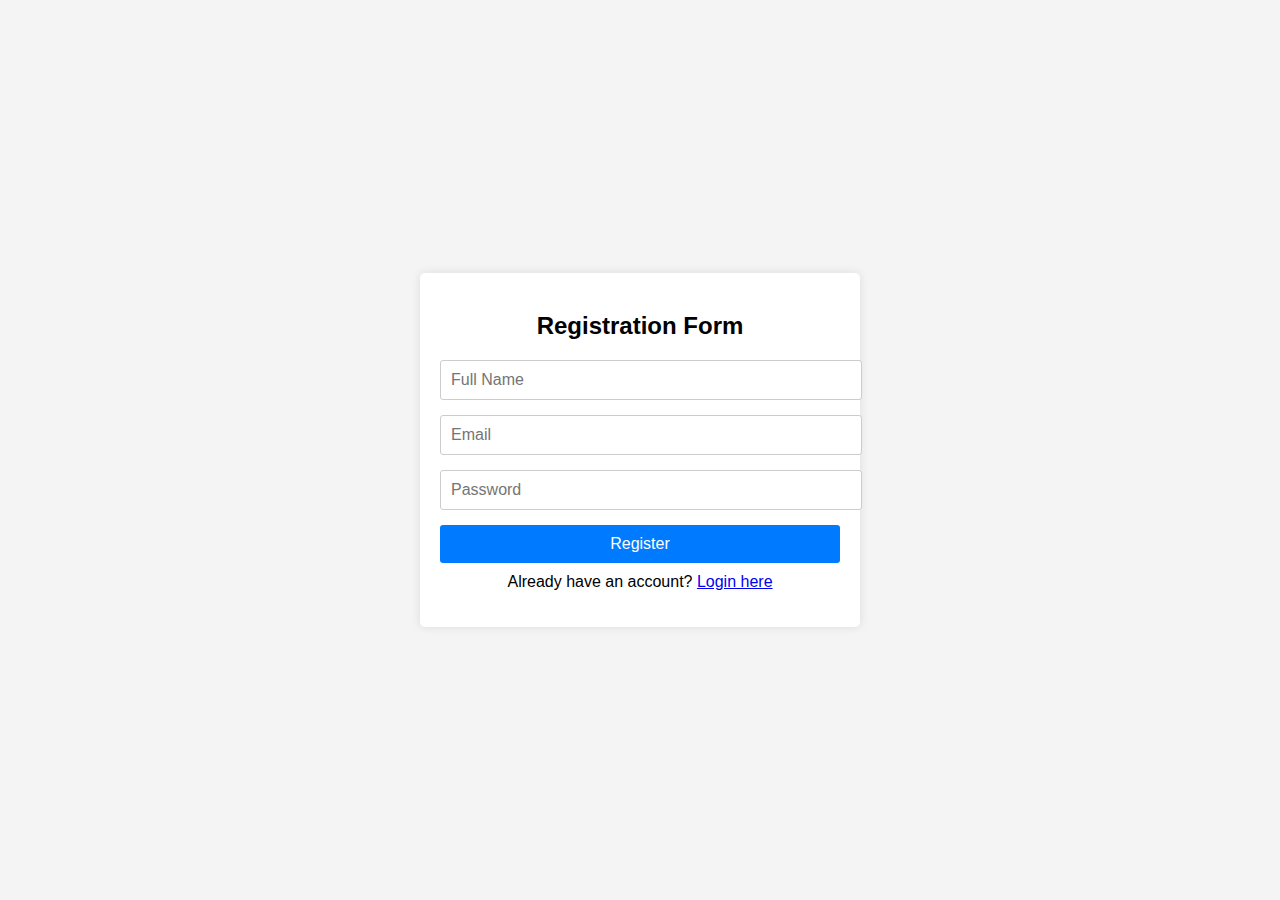
==== registration from.html @ 26417b8e "FORM" ====
<!DOCTYPE html>
<html lang="en">
<head>
<meta charset="UTF-8">
<meta name="viewport" content="width=device-width, initial-scale=1.0">
<title>Registration Form</title>
<style>
  body {
    font-family: Arial, sans-serif;
    background-color: #f4f4f4;
    margin: 0;
    padding: 0;
    display: flex;
    justify-content: center;
    align-items: center;
    height: 100vh;
  }

  .registration-form {
    background-color: #fff;
    padding: 20px;
    border-radius: 5px;
    box-shadow: 0px 0px 10px rgba(0, 0, 0, 0.1);
    width: 400px;
  }

  .registration-form h2 {
    margin-bottom: 20px;
    text-align: center;
  }

  .registration-form input[type="text"],
  .registration-form input[type="email"],
  .registration-form input[type="password"] {
    width: 100%;
    padding: 10px;
    margin-bottom: 15px;
    border: 1px solid #ccc;
    border-radius: 3px;
    font-size: 16px;
  }

  .registration-form button {
    display: block;
    width: 100%;
    padding: 10px;
    background-color: #007bff;
    color: #fff;
    border: none;
    border-radius: 3px;
    font-size: 16px;
    cursor: pointer;
  }

  .registration-form button:hover {
    background-color: #0056b3;
  }

  .registration-form p {
    text-align: center;
    margin-top: 10px;
  }
</style>
</head>
<body>
  <div class="registration-form">
    <h2>Registration Form</h2>
    <form>
      <input type="text" placeholder="Full Name" required>
      <input type="email" placeholder="Email" required>
      <input type="password" placeholder="Password" required>
      <button type="submit">Register</button>
    </form>
    <p>Already have an account? <a href="#">Login here</a></p>
  </div>
</body>
</html>
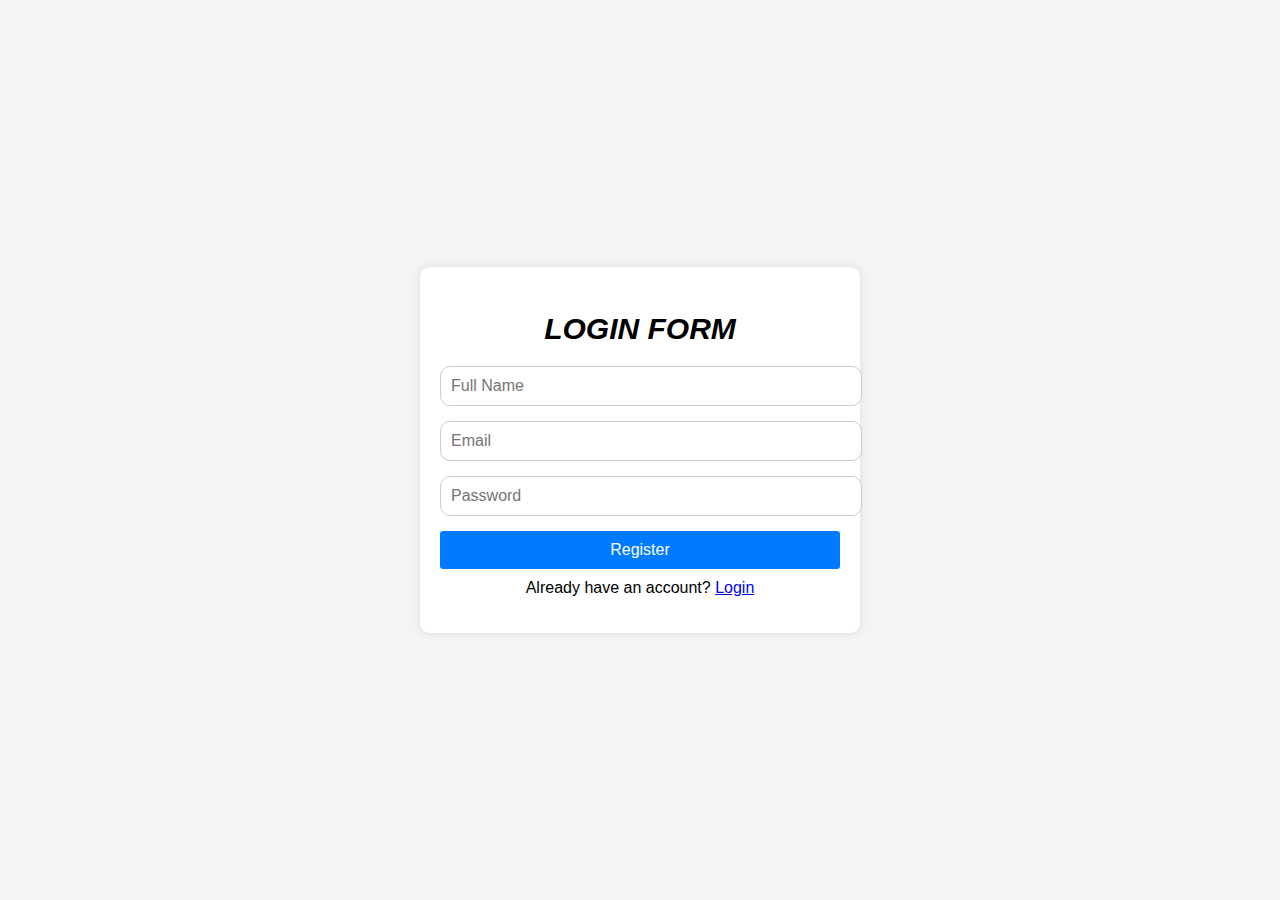
==== commit 4912ed2d: "ASSIGNMENT1 TABLE FROM TIZO" ====
--- a/registration from.html
+++ b/registration from.html
@@ -3,7 +3,7 @@
 <head>
 <meta charset="UTF-8">
 <meta name="viewport" content="width=device-width, initial-scale=1.0">
-<title>Registration Form</title>
+<title class="title">LOGIN FORM</FORM></title>
 <style>
   body {
     font-family: Arial, sans-serif;
@@ -19,7 +19,7 @@
   .registration-form {
     background-color: #fff;
     padding: 20px;
-    border-radius: 5px;
+    border-radius: 10px;
     box-shadow: 0px 0px 10px rgba(0, 0, 0, 0.1);
     width: 400px;
   }
@@ -27,16 +27,19 @@
   .registration-form h2 {
     margin-bottom: 20px;
     text-align: center;
+    font-style:italic;
+    font-size: 30px;
   }
 
   .registration-form input[type="text"],
   .registration-form input[type="email"],
-  .registration-form input[type="password"] {
+  .registration-form input[type="password"],
+  .registration-form input[type="submit"]  {
     width: 100%;
     padding: 10px;
     margin-bottom: 15px;
     border: 1px solid #ccc;
-    border-radius: 3px;
+    border-radius: 10px;
     font-size: 16px;
   }
 
@@ -53,7 +56,7 @@
   }
 
   .registration-form button:hover {
-    background-color: #0056b3;
+    background-color: #c9d2db;
   }
 
   .registration-form p {
@@ -64,14 +67,14 @@
 </head>
 <body>
   <div class="registration-form">
-    <h2>Registration Form</h2>
+    <h2>LOGIN FORM</FORM></h2>
     <form>
       <input type="text" placeholder="Full Name" required>
       <input type="email" placeholder="Email" required>
       <input type="password" placeholder="Password" required>
       <button type="submit">Register</button>
     </form>
-    <p>Already have an account? <a href="#">Login here</a></p>
+    <p>Already have an account? <a href="#">Login </a></p>
   </div>
 </body>
 </html>
